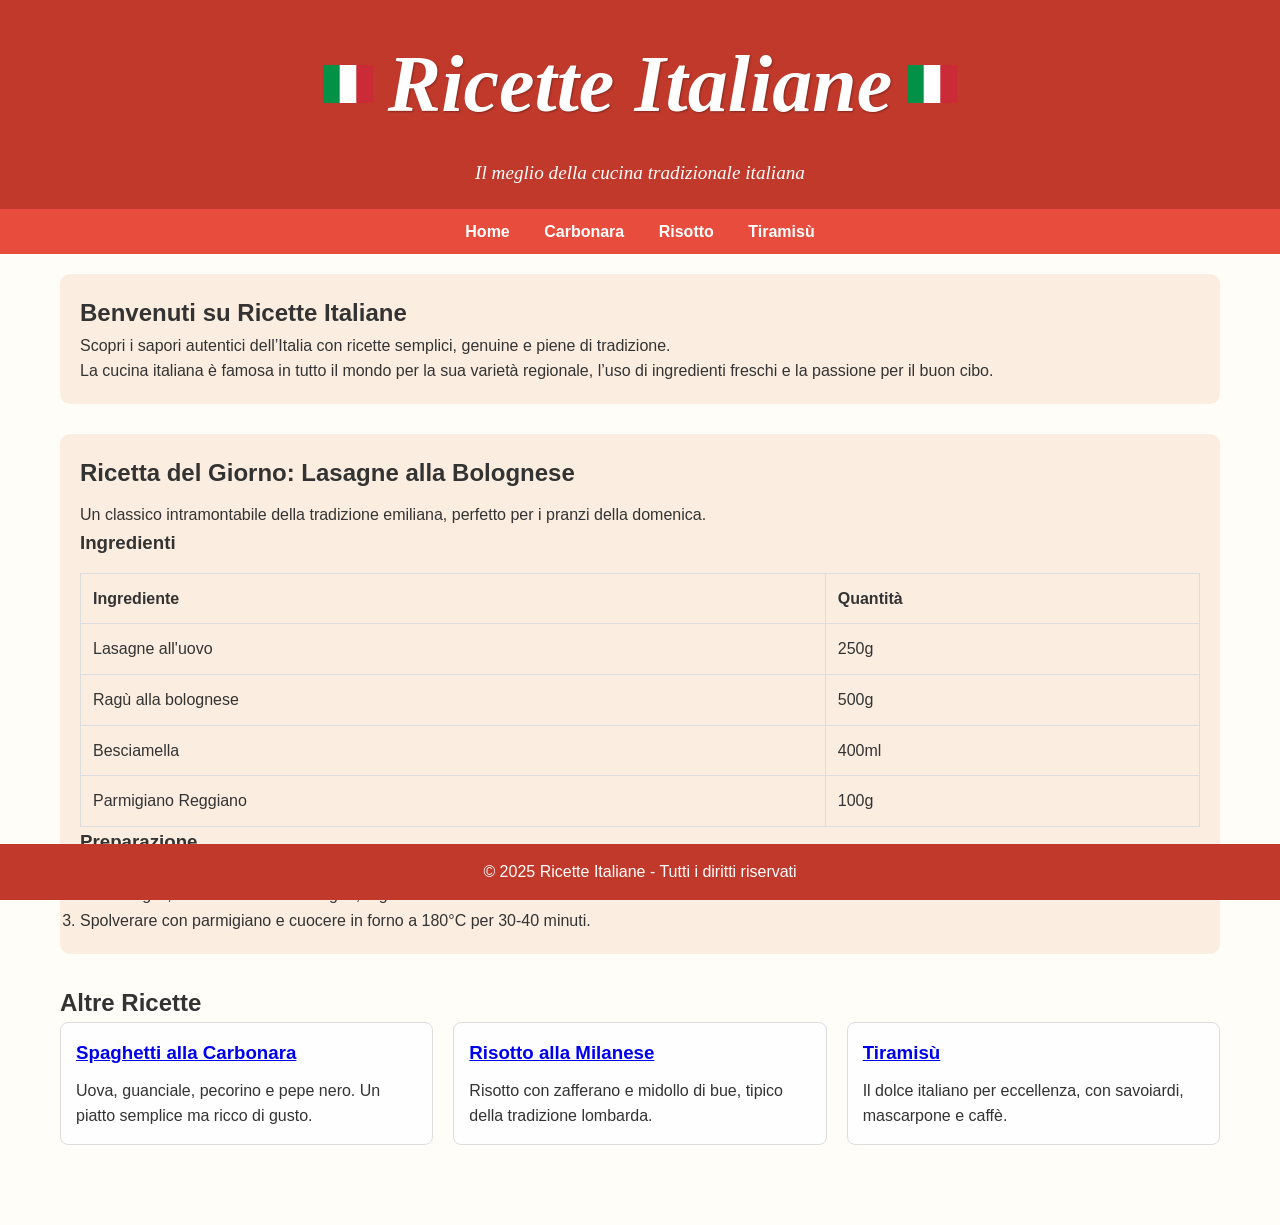
==== index.html @ b9c62290 "commit" ====
<!DOCTYPE html>
<html lang="it">
<head>
    <meta charset="UTF-8">
    <meta name="viewport" content="width=device-width, initial-scale=1.0">
    <title>Ricette Italiane</title>
    <link rel="stylesheet" href="style.css">
</head>
<body>
    <header class="header">
        <div class="title-wrapper">
            <img src="img/bandiera-italiana.png" alt="Bandiera Italiana" class="flag">
            <h1 class="title">Ricette Italiane</h1>
            <img src="img/bandiera-italiana.png" alt="Bandiera Italiana" class="flag">
        </div>
        <p>Il meglio della cucina tradizionale italiana</p>
    </header>

    <nav>
        <a href="index.html">Home</a>
        <a href="carbonara.html">Carbonara</a>
        <a href="risotto.html">Risotto</a>
        <a href="tiramisu.html">Tiramisù</a>
    </nav>

    <div class="container">
        <section class="intro-box">
            <h2>Benvenuti su Ricette Italiane</h2>
        <p>Scopri i sapori autentici dell’Italia con ricette semplici, genuine e piene di tradizione.</p>
        <p>La cucina italiana è famosa in tutto il mondo per la sua varietà regionale, l’uso di ingredienti freschi e la passione per il buon cibo.</p>
        </section>
        <section class="featured-recipe">
            <h2>Ricetta del Giorno: Lasagne alla Bolognese</h2>
            <p>Un classico intramontabile della tradizione emiliana, perfetto per i pranzi della domenica.</p>

            <h3>Ingredienti</h3>
            <table>
                <tr>
                    <th>Ingrediente</th>
                    <th>Quantità</th>
                </tr>
                <tr>
                    <td>Lasagne all'uovo</td>
                    <td>250g</td>
                </tr>
                <tr>
                    <td>Ragù alla bolognese</td>
                    <td>500g</td>
                </tr>
                <tr>
                    <td>Besciamella</td>
                    <td>400ml</td>
                </tr>
                <tr>
                    <td>Parmigiano Reggiano</td>
                    <td>100g</td>
                </tr>
            </table>

            <h3>Preparazione</h3>
            <ol>
                <li>Preparare il ragù con carne macinata, soffritto e pomodoro.</li>
                <li>In una teglia, alternare strati di lasagne, ragù e besciamella.</li>
                <li>Spolverare con parmigiano e cuocere in forno a 180°C per 30-40 minuti.</li>
            </ol>
        </section>

        <section>
            <h2>Altre Ricette</h2>
            <div class="recipe-list">
                <div class="recipe-card">
                    <h3><a href="carbonara.html">Spaghetti alla Carbonara</a></h3>
                    <p>Uova, guanciale, pecorino e pepe nero. Un piatto semplice ma ricco di gusto.</p>
                </div>
                <div class="recipe-card">
                    <h3><a href="risotto.html">Risotto alla Milanese</a></h3>
                    <p>Risotto con zafferano e midollo di bue, tipico della tradizione lombarda.</p>
                </div>
                <div class="recipe-card">
                    <h3><a href="tiramisu.html">Tiramisù</a></h3>
                    <p>Il dolce italiano per eccellenza, con savoiardi, mascarpone e caffè.</p>
                </div>
            </div>
        </section>
    </div>

    <footer>
        <p>&copy; 2025 Ricette Italiane - Tutti i diritti riservati</p>
    </footer>
</body>
</html>
---- style.css ----
* {
    margin: 0;
    padding: 0;
    box-sizing: border-box;
}

html, body {
    height: 100%;
}


body {
    font-family: 'Segoe UI', sans-serif;
    background-color: #fffdf7;
    color: #333;
    line-height: 1.6;
    display: flex;
    flex-direction: column;

}

.header {
    font-style: italic;
    font-family: 'Georgia', serif;
    font-size: 1.2rem;
    color: #ffffff;
    line-height: 1.6;
}

.title-wrapper {
    display: flex;
    justify-content: center;
    align-items: center;
    gap: 15px; /* spazio tra bandiere e titolo */
    flex-wrap: wrap; /* utile su schermi piccoli */
    margin-bottom: 10px;
}

.title {
    font-size: 80px;
    font-family: 'Georgia', serif;
    color: white;
    text-shadow: 1px 1px 2px rgba(0,0,0,0.3);
    font-style: italic;
}

.flag {
    width: 50px;
    height: auto;
}

.intro-box {
    background-color: #fbeee0;
    padding: 20px;
    border-radius: 10px;
    margin-bottom: 30px;
}

header {
    background-color: #c0392b;
    color: white;
    padding: 20px;
    text-align: center;
}

nav {
    background-color: #e74c3c;
    padding: 10px;
    text-align: center;
    width: 100%;
}
nav a {
    color: white;
    margin: 0 15px;
    text-decoration: none;
    font-weight: bold;
}

.container {
    padding: 20px;
    padding-bottom: 80px;
    max-width: 1200px;
    margin: auto;
    width: 100%;
}

.featured-recipe {
    background-color: #fbeee0;
    padding: 20px;
    border-radius: 10px;
    margin-bottom: 30px;
}

.featured-recipe h2 {
    margin-bottom: 10px;
}

table {
    width: 100%;
    border-collapse: collapse;
    margin-top: 15px;
}

table, th, td {
    border: 1px solid #ddd;
}

th, td {
    padding: 12px;
    text-align: left;
}

.recipe-list {
    display: flex;
    flex-wrap: wrap;
    gap: 20px;
}

.recipe-card {
    background-color: #fefefe;
    border: 1px solid #ddd;
    border-radius: 8px;
    padding: 15px;
    flex: 1 1 calc(33.333% - 40px);
    min-width: 250px;
}

.recipe-card h3 {
    margin-bottom: 10px;
    color: #c0392b;
}

footer {
    background-color: #c0392b;
    color: white;
    text-align: center;
    padding: 15px;
    width: 100%;
    position: fixed;
    bottom: 0;
    left: 0;
    z-index: 1000;
}

@media (max-width: 768px) {
    .recipe-list {
        flex-direction: column;
    }

    .recipe-card {
        flex: 1 1 100%;
    }
}
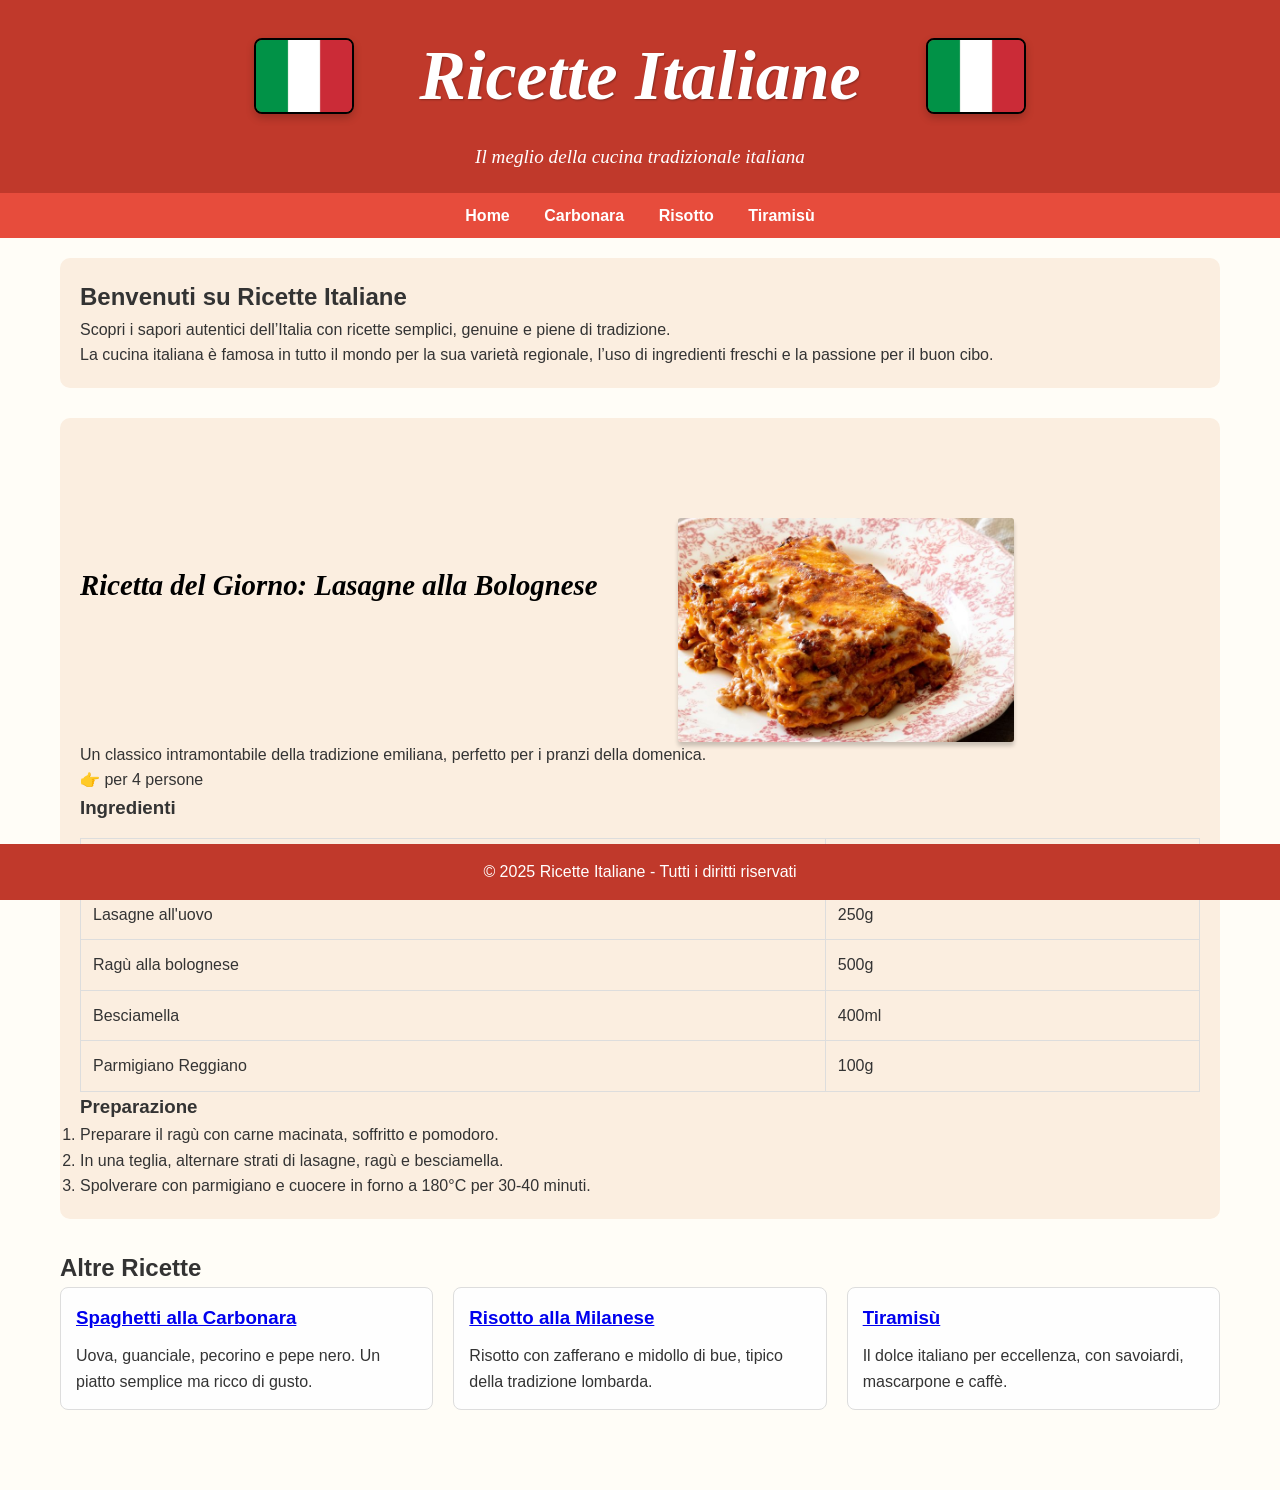
==== commit 473bc9f0: "commit" ====
--- a/index.html
+++ b/index.html
@@ -30,9 +30,12 @@
         <p>La cucina italiana è famosa in tutto il mondo per la sua varietà regionale, l’uso di ingredienti freschi e la passione per il buon cibo.</p>
         </section>
         <section class="featured-recipe">
+        <div class="recipe-header">
             <h2>Ricetta del Giorno: Lasagne alla Bolognese</h2>
+            <img src="img/pasticcio.jpg" alt="Pasticcio" class="recipe-image">
+        </div>
             <p>Un classico intramontabile della tradizione emiliana, perfetto per i pranzi della domenica.</p>
-
+            <p>👉 per 4 persone</p>
             <h3>Ingredienti</h3>
             <table>
                 <tr>
--- a/style.css
+++ b/style.css
@@ -31,13 +31,13 @@
     display: flex;
     justify-content: center;
     align-items: center;
-    gap: 15px; /* spazio tra bandiere e titolo */
-    flex-wrap: wrap; /* utile su schermi piccoli */
+    gap: 15px;
+    flex-wrap: wrap;
     margin-bottom: 10px;
 }
 
 .title {
-    font-size: 80px;
+    font-size: 70px;
     font-family: 'Georgia', serif;
     color: white;
     text-shadow: 1px 1px 2px rgba(0,0,0,0.3);
@@ -45,8 +45,19 @@
 }
 
 .flag {
-    width: 50px;
+    width: 100px;
     height: auto;
+    border: 2px solid black;
+    border-radius: 8px;
+    box-shadow: 0 4px 8px rgba(0, 0, 0, 0.2);
+    transition: transform 0.3s ease, box-shadow 0.3s ease;
+    margin-left: 50px;
+    margin-right: 50px;
+}
+
+.flag:hover {
+    transform: scale(1.05);
+    box-shadow: 0 8px 16px rgba(0, 0, 0, 0.3);
 }
 
 .intro-box {
@@ -61,6 +72,36 @@
     color: white;
     padding: 20px;
     text-align: center;
+}
+
+.recipe-header {
+    display: flex;
+    align-items: center;
+
+}
+
+.recipe-header h2 {
+    margin: 0;
+    font-size: 1.8rem;
+    color: #000000;
+    font-family: 'Georgia', serif;
+    font-style: italic;
+}
+
+.recipe-image {
+    width: 30%;
+    height: auto;
+    border-radius: 3px;
+    box-shadow: 0 4px 4px rgba(0,0,0,0.2);
+    object-fit: cover;
+    margin-left: 80px;
+    margin-top: 80px;
+    transition: transform 0.3s ease, box-shadow 0.3s ease;
+}
+
+.recipe-image:hover {
+    transform: scale(1.05);
+    box-shadow: 0 8px 16px rgba(0, 0, 0, 0.3);
 }
 
 nav {
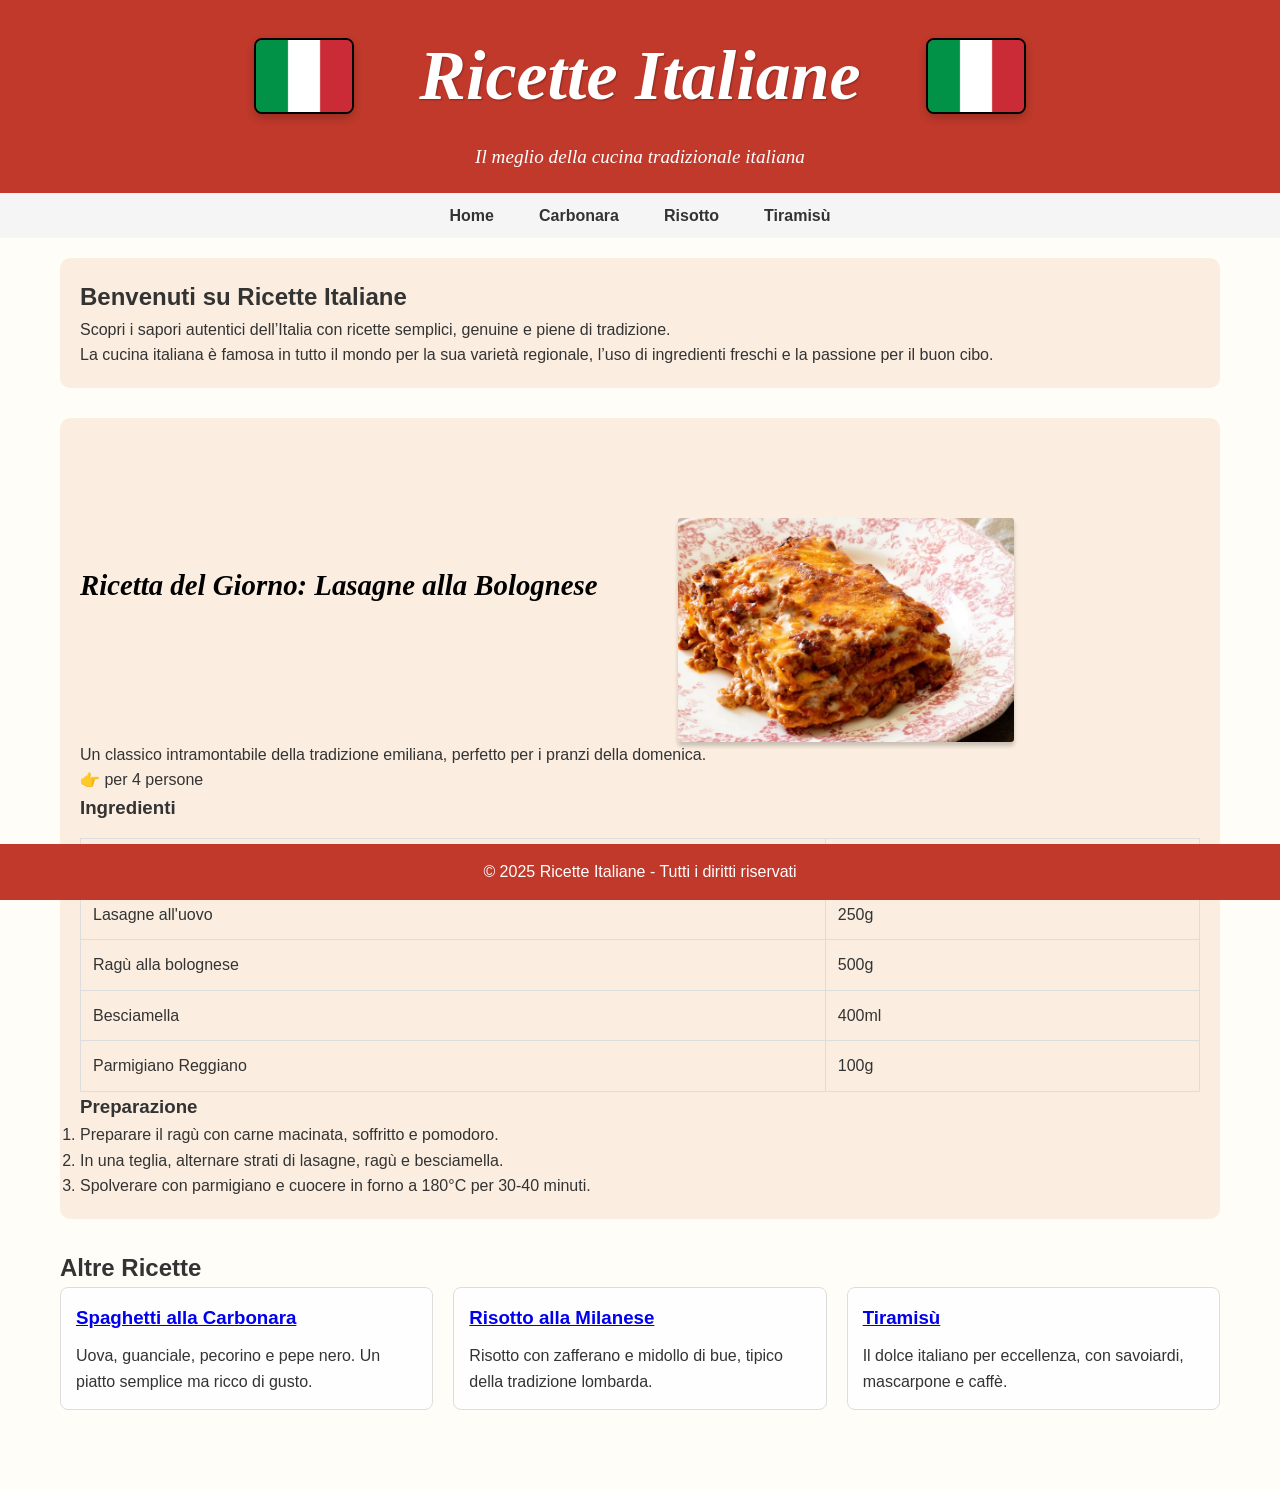
==== commit b36b6938: "commit" ====
--- a/index.html
+++ b/index.html
@@ -1,94 +1,98 @@
-<!DOCTYPE html>
-<html lang="it">
-<head>
-    <meta charset="UTF-8">
-    <meta name="viewport" content="width=device-width, initial-scale=1.0">
-    <title>Ricette Italiane</title>
-    <link rel="stylesheet" href="style.css">
-</head>
-<body>
-    <header class="header">
-        <div class="title-wrapper">
-            <img src="img/bandiera-italiana.png" alt="Bandiera Italiana" class="flag">
-            <h1 class="title">Ricette Italiane</h1>
-            <img src="img/bandiera-italiana.png" alt="Bandiera Italiana" class="flag">
-        </div>
-        <p>Il meglio della cucina tradizionale italiana</p>
-    </header>
-
-    <nav>
-        <a href="index.html">Home</a>
-        <a href="carbonara.html">Carbonara</a>
-        <a href="risotto.html">Risotto</a>
-        <a href="tiramisu.html">Tiramisù</a>
-    </nav>
-
-    <div class="container">
-        <section class="intro-box">
-            <h2>Benvenuti su Ricette Italiane</h2>
-        <p>Scopri i sapori autentici dell’Italia con ricette semplici, genuine e piene di tradizione.</p>
-        <p>La cucina italiana è famosa in tutto il mondo per la sua varietà regionale, l’uso di ingredienti freschi e la passione per il buon cibo.</p>
-        </section>
-        <section class="featured-recipe">
-        <div class="recipe-header">
-            <h2>Ricetta del Giorno: Lasagne alla Bolognese</h2>
-            <img src="img/pasticcio.jpg" alt="Pasticcio" class="recipe-image">
-        </div>
-            <p>Un classico intramontabile della tradizione emiliana, perfetto per i pranzi della domenica.</p>
-            <p>👉 per 4 persone</p>
-            <h3>Ingredienti</h3>
-            <table>
-                <tr>
-                    <th>Ingrediente</th>
-                    <th>Quantità</th>
-                </tr>
-                <tr>
-                    <td>Lasagne all'uovo</td>
-                    <td>250g</td>
-                </tr>
-                <tr>
-                    <td>Ragù alla bolognese</td>
-                    <td>500g</td>
-                </tr>
-                <tr>
-                    <td>Besciamella</td>
-                    <td>400ml</td>
-                </tr>
-                <tr>
-                    <td>Parmigiano Reggiano</td>
-                    <td>100g</td>
-                </tr>
-            </table>
-
-            <h3>Preparazione</h3>
-            <ol>
-                <li>Preparare il ragù con carne macinata, soffritto e pomodoro.</li>
-                <li>In una teglia, alternare strati di lasagne, ragù e besciamella.</li>
-                <li>Spolverare con parmigiano e cuocere in forno a 180°C per 30-40 minuti.</li>
-            </ol>
-        </section>
-
-        <section>
-            <h2>Altre Ricette</h2>
-            <div class="recipe-list">
-                <div class="recipe-card">
-                    <h3><a href="carbonara.html">Spaghetti alla Carbonara</a></h3>
-                    <p>Uova, guanciale, pecorino e pepe nero. Un piatto semplice ma ricco di gusto.</p>
-                </div>
-                <div class="recipe-card">
-                    <h3><a href="risotto.html">Risotto alla Milanese</a></h3>
-                    <p>Risotto con zafferano e midollo di bue, tipico della tradizione lombarda.</p>
-                </div>
-                <div class="recipe-card">
-                    <h3><a href="tiramisu.html">Tiramisù</a></h3>
-                    <p>Il dolce italiano per eccellenza, con savoiardi, mascarpone e caffè.</p>
-                </div>
-            </div>
-        </section>
-    </div>
-
-    <footer>
-        <p>&copy; 2025 Ricette Italiane - Tutti i diritti riservati</p>
-    </footer>
-</body>
-</html>+<!DOCTYPE html>
+<html lang="it">
+<head>
+    <meta charset="UTF-8">
+    <meta name="viewport" content="width=device-width, initial-scale=1.0">
+    <title>Ricette Italiane</title>
+    <link rel="stylesheet" href="/css/style.css">
+</head>
+<body>
+    <header class="header">
+        <div class="title-wrapper">
+            <img src="img/bandiera-italiana.png" alt="Bandiera Italiana" class="flag">
+            <h1 class="title">Ricette Italiane</h1>
+            <img src="img/bandiera-italiana.png" alt="Bandiera Italiana" class="flag">
+        </div>
+        <p>Il meglio della cucina tradizionale italiana</p>
+    </header>
+
+    <input type="checkbox" id="menu-toggle" class="menu-toggle">
+    <label for="menu-toggle" class="hamburger">&#9776;</label>
+
+    <nav class="main-nav">
+    <a href="index.html">Home</a>
+    <a href="carbonara.html">Carbonara</a>
+    <a href="risotto.html">Risotto</a>
+    <a href="tiramisu.html">Tiramisù</a>
+    </nav>
+
+
+    <div class="container">
+        <section class="intro-box">
+            <h2>Benvenuti su Ricette Italiane</h2>
+        <p>Scopri i sapori autentici dell’Italia con ricette semplici, genuine e piene di tradizione.</p>
+        <p>La cucina italiana è famosa in tutto il mondo per la sua varietà regionale, l’uso di ingredienti freschi e la passione per il buon cibo.</p>
+        </section>
+        <section class="featured-recipe">
+        <div class="recipe-header">
+            <h2>Ricetta del Giorno: Lasagne alla Bolognese</h2>
+            <img src="img/pasticcio.jpg" alt="Pasticcio" class="recipe-image">
+        </div>
+            <p>Un classico intramontabile della tradizione emiliana, perfetto per i pranzi della domenica.</p>
+            <p>👉 per 4 persone</p>
+            <h3>Ingredienti</h3>
+            <table>
+                <tr>
+                    <th>Ingrediente</th>
+                    <th>Quantità</th>
+                </tr>
+                <tr>
+                    <td>Lasagne all'uovo</td>
+                    <td>250g</td>
+                </tr>
+                <tr>
+                    <td>Ragù alla bolognese</td>
+                    <td>500g</td>
+                </tr>
+                <tr>
+                    <td>Besciamella</td>
+                    <td>400ml</td>
+                </tr>
+                <tr>
+                    <td>Parmigiano Reggiano</td>
+                    <td>100g</td>
+                </tr>
+            </table>
+
+            <h3>Preparazione</h3>
+            <ol>
+                <li>Preparare il ragù con carne macinata, soffritto e pomodoro.</li>
+                <li>In una teglia, alternare strati di lasagne, ragù e besciamella.</li>
+                <li>Spolverare con parmigiano e cuocere in forno a 180°C per 30-40 minuti.</li>
+            </ol>
+        </section>
+
+        <section>
+            <h2>Altre Ricette</h2>
+            <div class="recipe-list">
+                <div class="recipe-card">
+                    <h3><a href="carbonara.html">Spaghetti alla Carbonara</a></h3>
+                    <p>Uova, guanciale, pecorino e pepe nero. Un piatto semplice ma ricco di gusto.</p>
+                </div>
+                <div class="recipe-card">
+                    <h3><a href="risotto.html">Risotto alla Milanese</a></h3>
+                    <p>Risotto con zafferano e midollo di bue, tipico della tradizione lombarda.</p>
+                </div>
+                <div class="recipe-card">
+                    <h3><a href="tiramisu.html">Tiramisù</a></h3>
+                    <p>Il dolce italiano per eccellenza, con savoiardi, mascarpone e caffè.</p>
+                </div>
+            </div>
+        </section>
+    </div>
+
+    <footer>
+        <p>&copy; 2025 Ricette Italiane - Tutti i diritti riservati</p>
+    </footer>
+</body>
+</html>
--- a/css/style.css
+++ b/css/style.css
@@ -0,0 +1,265 @@
+* {
+    margin: 0;
+    padding: 0;
+    box-sizing: border-box;
+}
+
+html, body {
+    height: 100%;
+}
+
+
+body {
+    font-family: 'Segoe UI', sans-serif;
+    background-color: #fffdf7;
+    color: #333;
+    line-height: 1.6;
+    display: flex;
+    flex-direction: column;
+
+}
+
+.header {
+    font-style: italic;
+    font-family: 'Georgia', serif;
+    font-size: 1.2rem;
+    color: #ffffff;
+    line-height: 1.6;
+}
+
+/* Base: nasconde il checkbox e mostra il menu normalmente */
+.menu-toggle {
+    display: none;
+}
+
+.hamburger {
+    display: none;
+    font-size: 2em;
+    cursor: pointer;
+    padding: 10px;
+}
+
+
+.main-nav {
+    display: flex;
+    gap: 15px;
+    justify-content: center;
+    background-color: #f5f5f5;
+    padding: 10px;
+}
+
+.main-nav a {
+    text-decoration: none;
+    color: #333;
+    font-weight: bold;
+}
+
+
+@media (max-width: 768px) {
+    .hamburger {
+        display: block;
+        text-align: right;
+        background-color: #f5f5f5;
+        padding: 10px 20px;
+    }
+
+    .main-nav {
+        display: none;
+        flex-direction: column;
+        text-align: center;
+        background-color: #f5f5f5;
+    }
+
+    .main-nav a {
+        padding: 10px 0;
+        border-top: 1px solid #ddd;
+    }
+
+    /* Quando checkbox è spuntato, mostra il menu */
+    .menu-toggle:checked + .hamburger + .main-nav {
+        display: flex;
+    }
+}
+
+
+.title-wrapper {
+    display: flex;
+    justify-content: center;
+    align-items: center;
+    gap: 15px;
+    flex-wrap: wrap;
+    margin-bottom: 10px;
+}
+
+.title {
+    font-size: 70px;
+    font-family: 'Georgia', serif;
+    color: white;
+    text-shadow: 1px 1px 2px rgba(0,0,0,0.3);
+    font-style: italic;
+}
+
+.flag {
+    width: 100px;
+    height: auto;
+    border: 2px solid black;
+    border-radius: 8px;
+    box-shadow: 0 4px 8px rgba(0, 0, 0, 0.2);
+    transition: transform 0.3s ease, box-shadow 0.3s ease;
+    margin-left: 50px;
+    margin-right: 50px;
+}
+
+.flag:hover {
+    transform: scale(1.05);
+    box-shadow: 0 8px 16px rgba(0, 0, 0, 0.3);
+}
+
+.intro-box {
+    background-color: #fbeee0;
+    padding: 20px;
+    border-radius: 10px;
+    margin-bottom: 30px;
+}
+
+header {
+    background-color: #c0392b;
+    color: white;
+    padding: 20px;
+    text-align: center;
+}
+
+.recipe-header {
+    display: flex;
+    align-items: center;
+
+}
+
+.recipe-header h2 {
+    margin: 0;
+    font-size: 1.8rem;
+    color: #000000;
+    font-family: 'Georgia', serif;
+    font-style: italic;
+}
+
+.recipe-image {
+    width: 30%;
+    height: auto;
+    border-radius: 3px;
+    box-shadow: 0 4px 4px rgba(0,0,0,0.2);
+    object-fit: cover;
+    margin-left: 80px;
+    margin-top: 80px;
+    transition: transform 0.3s ease, box-shadow 0.3s ease;
+}
+
+.recipe-image:hover {
+    transform: scale(1.05);
+    box-shadow: 0 8px 16px rgba(0, 0, 0, 0.3);
+}
+
+.recipe-image-menu{
+    width: 30%;
+    height: auto;
+    border-radius: 3px;
+    box-shadow: 0 4px 4px rgba(0,0,0,0.2);
+    object-fit: cover;
+    margin-left: 30%;
+    margin-top: 80px;
+    transition: transform 0.3s ease, box-shadow 0.3s ease;
+}
+
+.recipe-image-menu:hover{
+    transform: scale(1.05);
+    box-shadow: 0 8px 16px rgba(0, 0, 0, 0.3);
+}
+
+nav {
+    background-color: #e74c3c;
+    padding: 10px;
+    text-align: center;
+    width: 100%;
+}
+nav a {
+    color: white;
+    margin: 0 15px;
+    text-decoration: none;
+    font-weight: bold;
+}
+
+.container {
+    padding: 20px;
+    padding-bottom: 80px;
+    max-width: 1200px;
+    margin: auto;
+    width: 100%;
+}
+
+.featured-recipe {
+    background-color: #fbeee0;
+    padding: 20px;
+    border-radius: 10px;
+    margin-bottom: 30px;
+}
+
+.featured-recipe h2 {
+    margin-bottom: 10px;
+}
+
+table {
+    width: 100%;
+    border-collapse: collapse;
+    margin-top: 15px;
+}
+
+table, th, td {
+    border: 1px solid #ddd;
+}
+
+th, td {
+    padding: 12px;
+    text-align: left;
+}
+
+.recipe-list {
+    display: flex;
+    flex-wrap: wrap;
+    gap: 20px;
+}
+
+.recipe-card {
+    background-color: #fefefe;
+    border: 1px solid #ddd;
+    border-radius: 8px;
+    padding: 15px;
+    flex: 1 1 calc(33.333% - 40px);
+    min-width: 250px;
+}
+
+.recipe-card h3 {
+    margin-bottom: 10px;
+    color: #c0392b;
+}
+
+footer {
+    background-color: #c0392b;
+    color: white;
+    text-align: center;
+    padding: 15px;
+    width: 100%;
+    position: fixed;
+    bottom: 0;
+    left: 0;
+    z-index: 1000;
+}
+
+@media (max-width: 768px) {
+    .recipe-list {
+        flex-direction: column;
+    }
+
+    .recipe-card {
+        flex: 1 1 100%;
+    }
+}
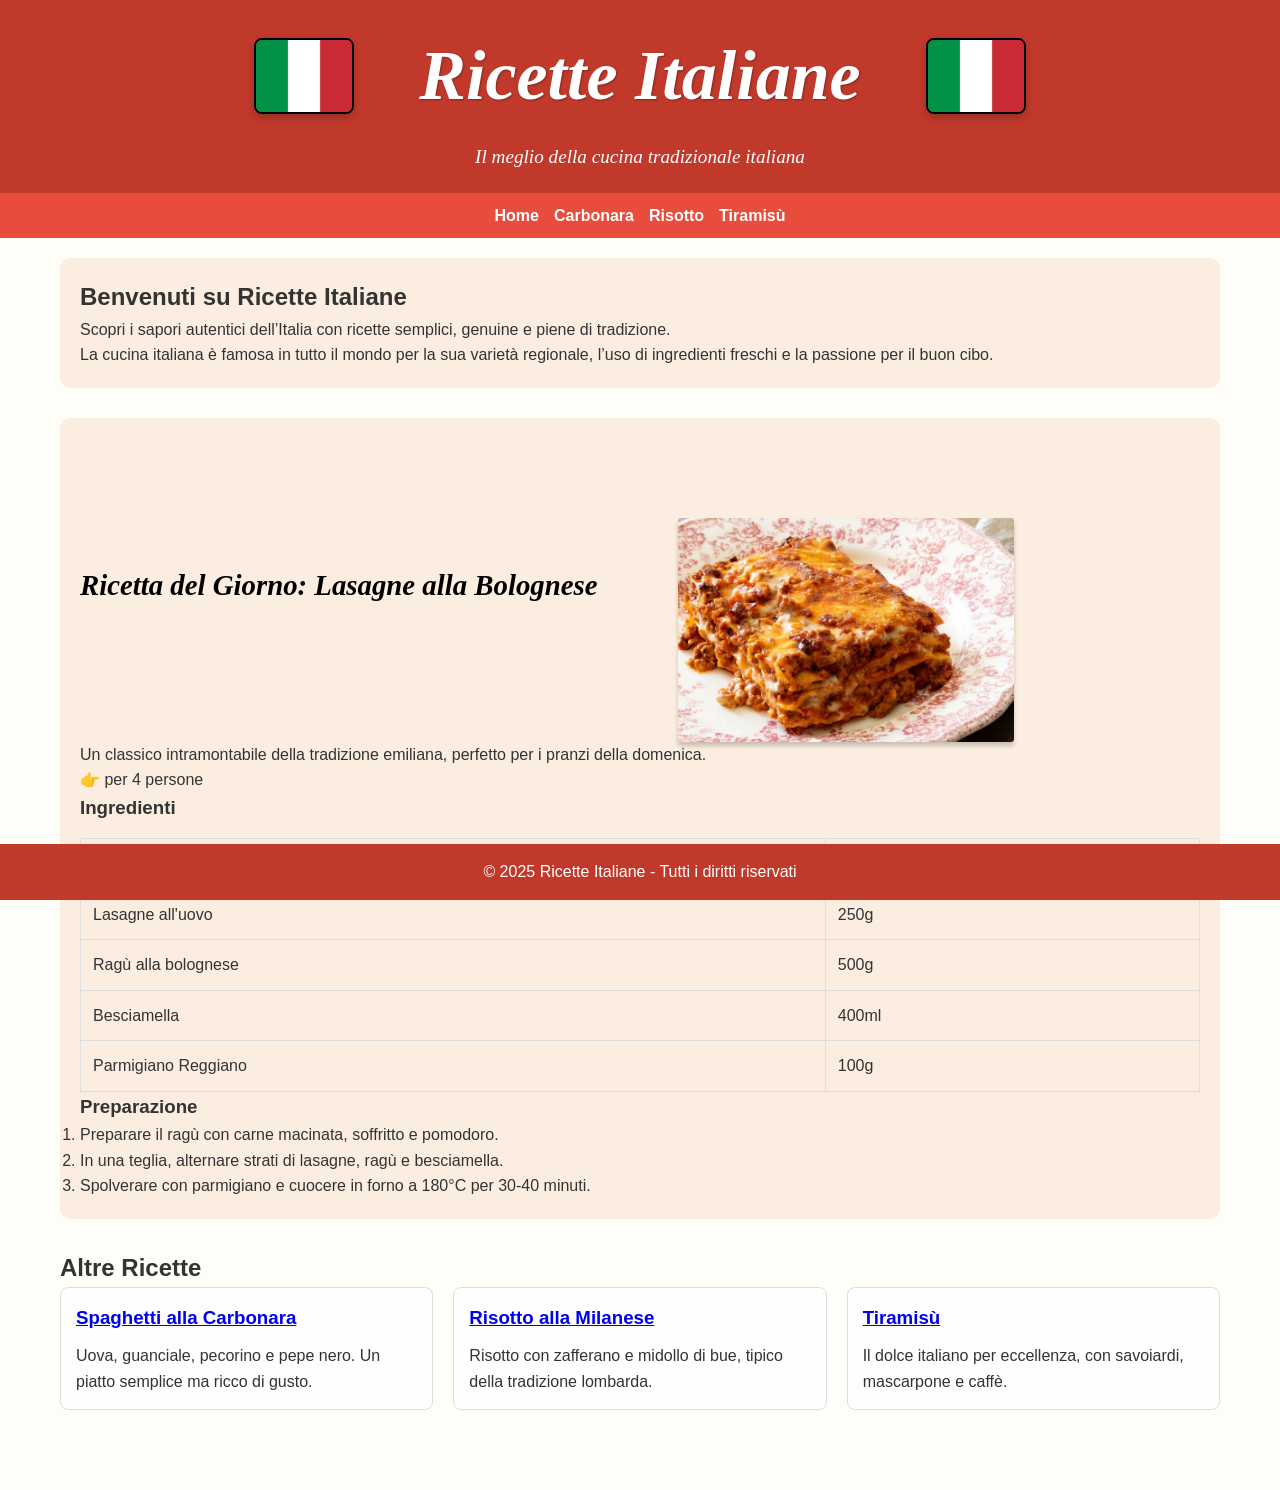
==== commit 7468fc46: "commit" ====
--- a/index.html
+++ b/index.html
@@ -5,6 +5,7 @@
     <meta name="viewport" content="width=device-width, initial-scale=1.0">
     <title>Ricette Italiane</title>
     <link rel="stylesheet" href="/css/style.css">
+    <link rel="icon" href="img/bandiera-italiana.png" type="image/png">
 </head>
 <body>
     <header class="header">
--- a/css/style.css
+++ b/css/style.css
@@ -27,7 +27,6 @@
     line-height: 1.6;
 }
 
-/* Base: nasconde il checkbox e mostra il menu normalmente */
 .menu-toggle {
     display: none;
 }
@@ -44,13 +43,13 @@
     display: flex;
     gap: 15px;
     justify-content: center;
-    background-color: #f5f5f5;
+    background-color: #e74c3c;
     padding: 10px;
 }
 
 .main-nav a {
     text-decoration: none;
-    color: #333;
+    color: #ffffff;
     font-weight: bold;
 }
 
@@ -59,7 +58,7 @@
     .hamburger {
         display: block;
         text-align: right;
-        background-color: #f5f5f5;
+        background-color: #e74c3c;
         padding: 10px 20px;
     }
 
@@ -67,15 +66,14 @@
         display: none;
         flex-direction: column;
         text-align: center;
-        background-color: #f5f5f5;
+        background-color: #e74c3c;
     }
 
     .main-nav a {
         padding: 10px 0;
-        border-top: 1px solid #ddd;
-    }
-
-    /* Quando checkbox è spuntato, mostra il menu */
+        border-top: 1px solid #e74c3c;
+    }
+
     .menu-toggle:checked + .hamburger + .main-nav {
         display: flex;
     }
@@ -173,19 +171,6 @@
 .recipe-image-menu:hover{
     transform: scale(1.05);
     box-shadow: 0 8px 16px rgba(0, 0, 0, 0.3);
-}
-
-nav {
-    background-color: #e74c3c;
-    padding: 10px;
-    text-align: center;
-    width: 100%;
-}
-nav a {
-    color: white;
-    margin: 0 15px;
-    text-decoration: none;
-    font-weight: bold;
 }
 
 .container {
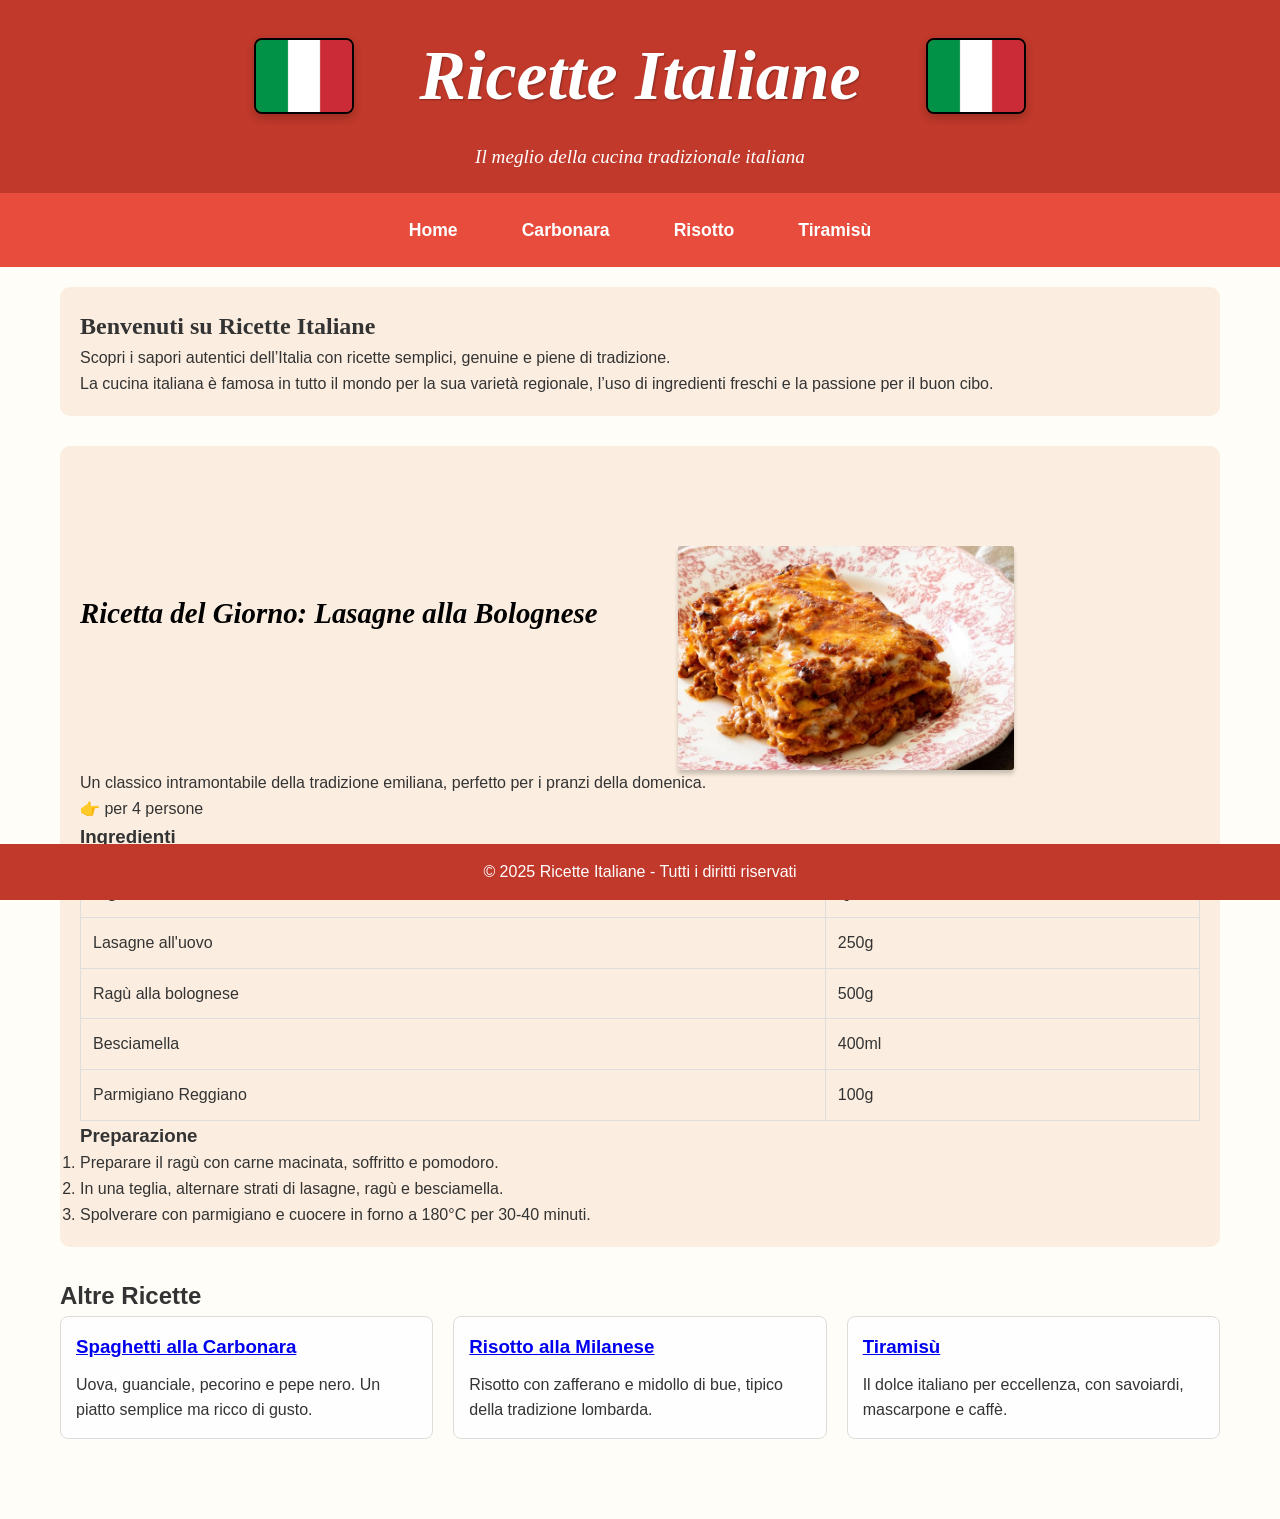
==== commit d61049f2: "commit" ====
--- a/index.html
+++ b/index.html
@@ -30,7 +30,7 @@
 
     <div class="container">
         <section class="intro-box">
-            <h2>Benvenuti su Ricette Italiane</h2>
+            <h2 class="h2-index">Benvenuti su Ricette Italiane</h2>
         <p>Scopri i sapori autentici dell’Italia con ricette semplici, genuine e piene di tradizione.</p>
         <p>La cucina italiana è famosa in tutto il mondo per la sua varietà regionale, l’uso di ingredienti freschi e la passione per il buon cibo.</p>
         </section>
--- a/css/style.css
+++ b/css/style.css
@@ -41,17 +41,27 @@
 
 .main-nav {
     display: flex;
-    gap: 15px;
+    gap: 40px; /* Maggiore spazio tra le voci */
     justify-content: center;
-    background-color: #e74c3c;
-    padding: 10px;
+    background-color: #e74c3c; /* Sfondo rosso */
+    padding: 15px 0;
 }
 
 .main-nav a {
     text-decoration: none;
     color: #ffffff;
     font-weight: bold;
-}
+    font-size: 1.1rem;
+    padding: 8px 12px;
+    transition: background-color 0.3s, color 0.3s;
+}
+
+.main-nav a:hover {
+    background-color: #ffffff;
+    color: #e74c3c;
+    border-radius: 5px;
+}
+
 
 
 @media (max-width: 768px) {
@@ -79,6 +89,9 @@
     }
 }
 
+.h2-index{
+    font-family: 'Georgia', serif;
+}
 
 .title-wrapper {
     display: flex;
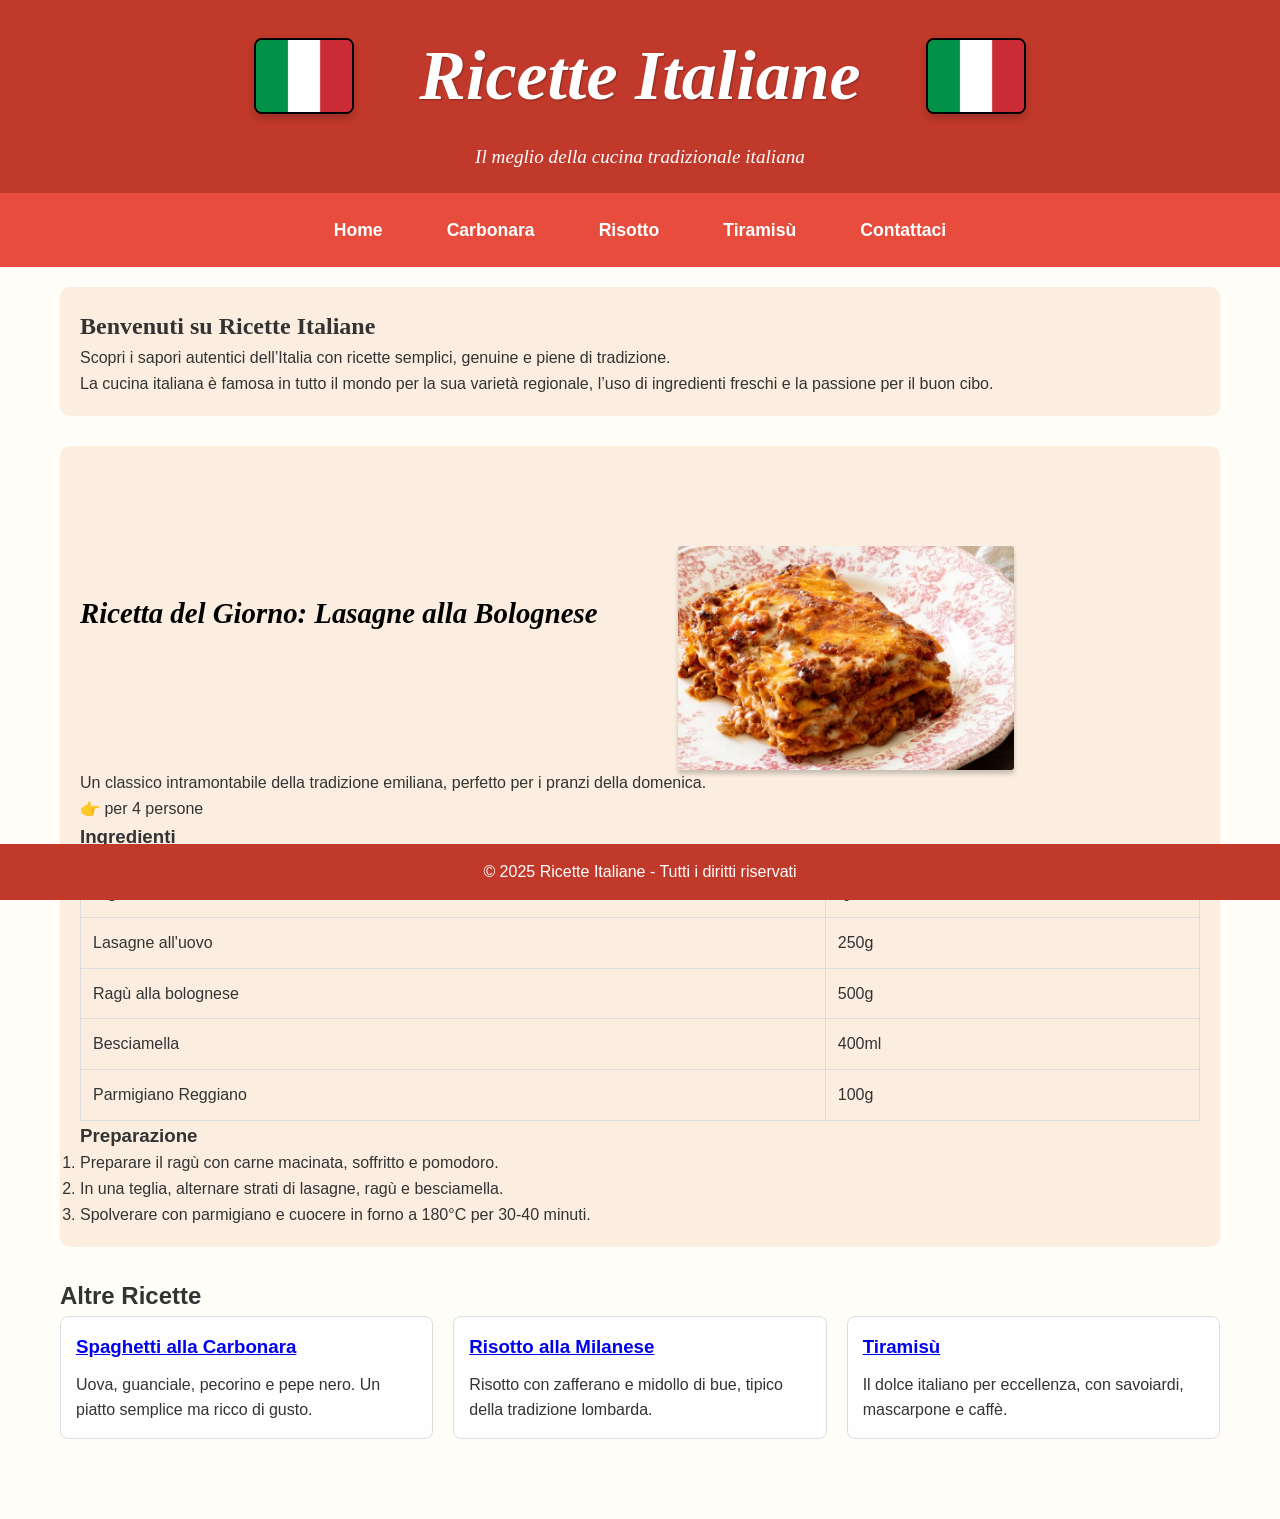
==== commit 31bc0524: "commit" ====
--- a/index.html
+++ b/index.html
@@ -25,12 +25,13 @@
     <a href="carbonara.html">Carbonara</a>
     <a href="risotto.html">Risotto</a>
     <a href="tiramisu.html">Tiramisù</a>
+    <a href="contatti.html">Contattaci</a>
     </nav>
 
 
     <div class="container">
         <section class="intro-box">
-            <h2 class="h2-index">Benvenuti su Ricette Italiane</h2>
+        <h2 class="h2-index">Benvenuti su Ricette Italiane</h2>
         <p>Scopri i sapori autentici dell’Italia con ricette semplici, genuine e piene di tradizione.</p>
         <p>La cucina italiana è famosa in tutto il mondo per la sua varietà regionale, l’uso di ingredienti freschi e la passione per il buon cibo.</p>
         </section>
